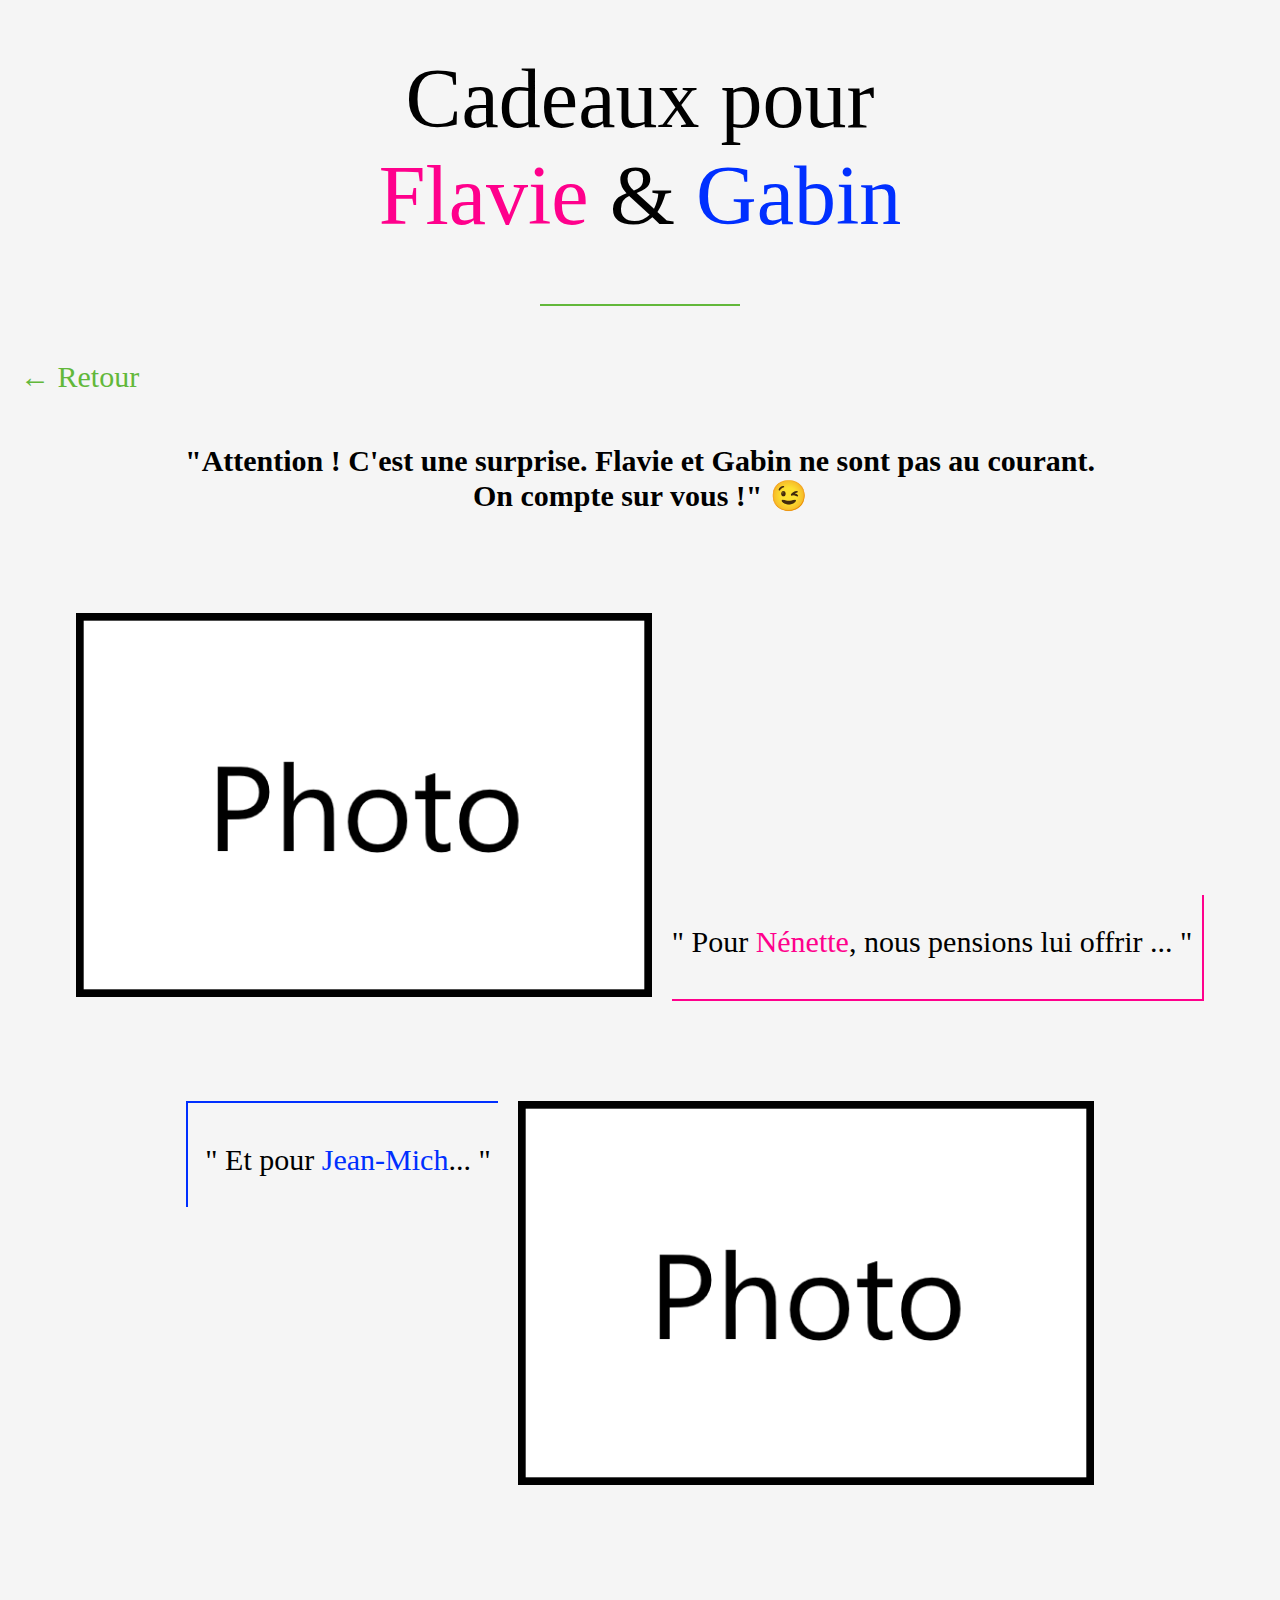
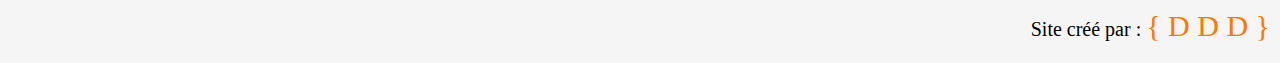
==== page-kdos.html @ 92dceb35 "Add files via upload" ====
<!DOCTYPE html>
<html lang="fr">
<head>
    <meta charset="UTF-8">
    <meta name="viewport" content="width=device-width, initial-scale=1.0">
    <title>Cadeaux pour Flavie & Gabin</title>
    <link rel="stylesheet" href="style.css">
</head>

<body>
        
    <h1>
        Cadeaux pour<br> <f>Flavie</f> & <g>Gabin</g>
    </h1>

    <div class="separateur"></div>


    <div class="retour">
        <a href="index.html"><b>←</b> Retour</a>
    </div>


    <h3>
        "Attention ! C'est une surprise. Flavie et Gabin ne sont pas au courant.<br>On compte sur vous !" 😉
    </h3>
    
    <div>

        <div class="parent" style="align-items:flex-end;">
            <a>
                <img src="photo-vierge.png"/>
            </a>
        

            <a class="bordure-right-Flavie">
            
                <p>" Pour <f>Nénette</f>, nous pensions lui offrir ... "</p>
            </a>
        </div>
    </div>

    <div>

        <div class="parent" style="align-items:flex-start;">

            <a class="bordure-left-Gabin">
                <p>" Et pour <g>Jean-Mich</g>... "</p>
            </a>

            <a>
                <img src="photo-vierge.png"/>
            </a>
        </div>
    </div>

   
<!-----<La clotûre--------------------------------------------------------------->
    
    <div class="cloture">
        <p>Site créé par : <a class="logo" href = "https://daviddelannoydeveloppement.github.io/DDD/">{ D D D }</a></p>
        
    </div>  
</body>



</html>
---- style.css ----
:root{
    --color1:rgb(98, 184, 58);
    --colorG: rgb(0, 47, 255);
    --colorF: rgb(255, 0, 140);
    font-family: comic, cursive;

}



/*------corps-------*/

body {
    margin:0px;
    background-color: rgb(245, 245, 245);
}




/*-----Les séparateurs ----*/

div.separateur {
    background-color: var(--color1);
    height: 2px;
    width: 200px;
    position: relative;
    display: inline-block;
    text-align: center;
    margin-bottom: 30px;
    margin-top: 30px;
    left: 50%;
    margin-left: -100px;
}

div.separateur-menu {
    background-color: var(--color1);
    height: 2px;
    width: 200px;
    position: relative;
    display: inline-block;
    text-align: center;
    margin-bottom: 30px;
    margin-top: 125px;
    left: 50%;
    margin-left: -100px;
}




/*-----h1 et h2-----*/

h1{
    text-align: center;
    font-size: 84px;
    font-weight: normal;
    color: black;
    margin-top: 50px;
    margin-bottom: 30px;
}

f{
    color:var(--colorF)
}
g{
    color:var(--colorG)
}

h2 {
    text-align: center;
    font-size: 52px;
 }




/*-----Photos baptême----*/

div.image_de_fond{
    text-align: center;
    position: relative;
    margin-top:150px;
    margin-bottom: 50px;
}

img.photo-gauche {
    background-color: gainsboro;
    width: 400px;
    transform: rotate(-15deg);
    margin-right: -15px;
    border-left: 2px solid var(--colorF);
    border-top: 2px solid var(--colorF);
    border-right: 2px solid var(--colorG);
    border-bottom: 2px solid var(--colorG);



}

img.photo-centrale {
    background-color: gainsboro;
    width: 400px;
    border: solid 2px var(--color1)
}

img.photo-droite {
    background-color: gainsboro;
    width: 400px;
    transform: rotate(15deg);
    margin-left: -15px;
    border-left: 2px solid var(--colorF);
    border-top: 2px solid var(--colorF);
    border-right: 2px solid var(--colorG);
    border-bottom: 2px solid var(--colorG);

}



/*----Les menus-----*/




.parent {
    display: flex;
    flex-wrap: wrap;
    flex-direction: row;
    justify-content: center;
    margin: 100px 0;
}

.parent a{
    max-width: 45%;
    min-width: 300px;
    height: 100%;
    margin: 0 10px;

}

img {
    width: 100%;
}

div.parent p {
    font-size:30px;
    text-align: center;
}





/*-----Les bordures-----*/

.bordure-left-Gabin{
    border-left: solid 2px var(--colorG);
    padding-left: 10px;
    padding-top: 10px;
    border-top: solid 2px var(--colorG);
}
.bordure-right-Gabin{
    border-right: solid 2px var(--colorG);
    padding-right: 10px;
    border-bottom: solid 2px var(--colorG);
    padding-bottom: 10px;
}

.bordure-left-Flavie{
    border-left: solid 2px var(--colorF);
    padding-left: 10px;
    padding-top: 10px;
    border-top: solid 2px var(--colorF);

}
.bordure-right-Flavie{
    border-right: solid 2px var(--colorF);
    padding-right: 10px;
    border-bottom: solid 2px var(--colorF);
    padding-bottom: 10px;
}

.bordure-left-neutre{
    border-left: solid 2px var(--color1);
    padding-left: 10px;
    padding-top: 10px;
    border-top: solid 2px var(--color1);

}
.bordure-right-neutre{
    border-right: solid 2px var(--color1);
    padding-right: 10px;
    padding-bottom: 10px;
    border-bottom: solid 2px var(--color1);

}


h3 {
    margin-top: 50px;
    margin-left: 50px;
    margin-right: 50px;
    text-align: center;
    font-size: 30px;
}




/*-----CSS cloture-----*/

div.cloture {
    display: flex;
    justify-content: flex-end;
}



div.cloture p {
    font-size: 20px;
    padding-right: 10px;
}

a.logo {
    color : rgb(255, 120, 0);
    font-family: Monotype Corsiva;
    text-decoration: none;
    font-size: 30px;
}





/*-----CSS commun Pages annexes----*/

div.retour a {
    display: inline-block;
    font-size: 30px;
    color: var(--color1);
    text-decoration:none ;
    margin-top: 20px;
    margin-left: 20px;
}




/*-----Photos page photos----*/

div.photo {
    display: flex;
    flex-wrap: wrap;
    flex-direction: row;
    justify-content: center;

}

div.photo img {
    background-color: gainsboro;
    max-width: 50%;
    margin:10px 10px;

}



/*-§§§§§§-CSS Responsive Design-§§§§§§-*/

@media only screen and (max-width: 767px) {
    



/*-----Les séparateurs ----*/


    div.separateur-menu {
        background-color: var(--color1);
        height: 2px;
        width: 200px;
        position: relative;
        display: inline-block;
        text-align: center;
        margin-bottom: 30px;
        margin-top: 25px;
        left: 50%;
        margin-left: -100px;
    }




    /*-----h1 et h2 responsive design -----*/

    h1 {
        font-size: 42px;
        margin-top: 20px;

    }
    
    h2{
        font-size: 30px;
    }
    



    /*-----Photos baptême responsive design----*/

    div.image_de_fond{
        text-align: center;
        position: relative;
        margin-top:30px;
        margin-bottom: 50px;
    }


    img.photo-gauche {
        width: 280px;
        margin-right: 0px;
    }

    img.photo-centrale {
        width: 280px;
    }

    img.photo-droite {
        width: 280px;
        margin-left: 0px;

    }




/*----Les menus responsive design-----*/


    .parent {
        display: flex;
        flex-wrap: wrap;
        flex-direction: row;
        justify-content: center;
        margin: 50px 0;
    }

    .parent a{
        max-width: 45%;
        min-width: 300px;
        height: 100%;
        margin: 0 10px;

    }

    img {
        width: 100%;
    }

    div.parent p {
        font-family: Arial, Helvetica, sans-serif;
        font-size:20px;
        text-align: center;
    }

    div.photo img {
        max-width: 75%;
        margin:10px 10px;

        
    }


    /*-----CSS commun Pages annexes responsive----*/

    div.retour a {
        display: inline-block;
        font-size: 20px;
        color: var(--color1);
        text-decoration:none ;
        margin-top: 0;
        margin-left: 20px;
    }


    /*----H3 page Kdo----*/

    h3 {
        margin-top: 50px;
        margin-left: 50px;
        margin-right: 50px;
        text-align: center;
        font-size: 24px;
    }



    .bordure-left-neutre{
        padding-left: 2px;
    }

    .bordure-right-neutre{
        padding-right: 2px;
    }

    .bordure-left-Flavie{
        padding-left: 2px;
    }

    .bordure-right-Flavie{
        padding-right: 2px;
    }

    .bordure-left-Gabin{
        padding-left: 2px;
    }

    .bordure-right-Gabin{
        padding-right: 2px;
    }



    /*-----Cloture responsive design-----*/

    div.cloture {
        display: flex;
        justify-content: flex-end;
    }



    div.cloture p {
        font-size: 16px;
        padding-right: 10px;
    }

    a.logo {
        color : rgb(255, 120, 0);
        font-family: Monotype Corsiva;
        text-decoration: none;
        font-size: 20px;
    }

}
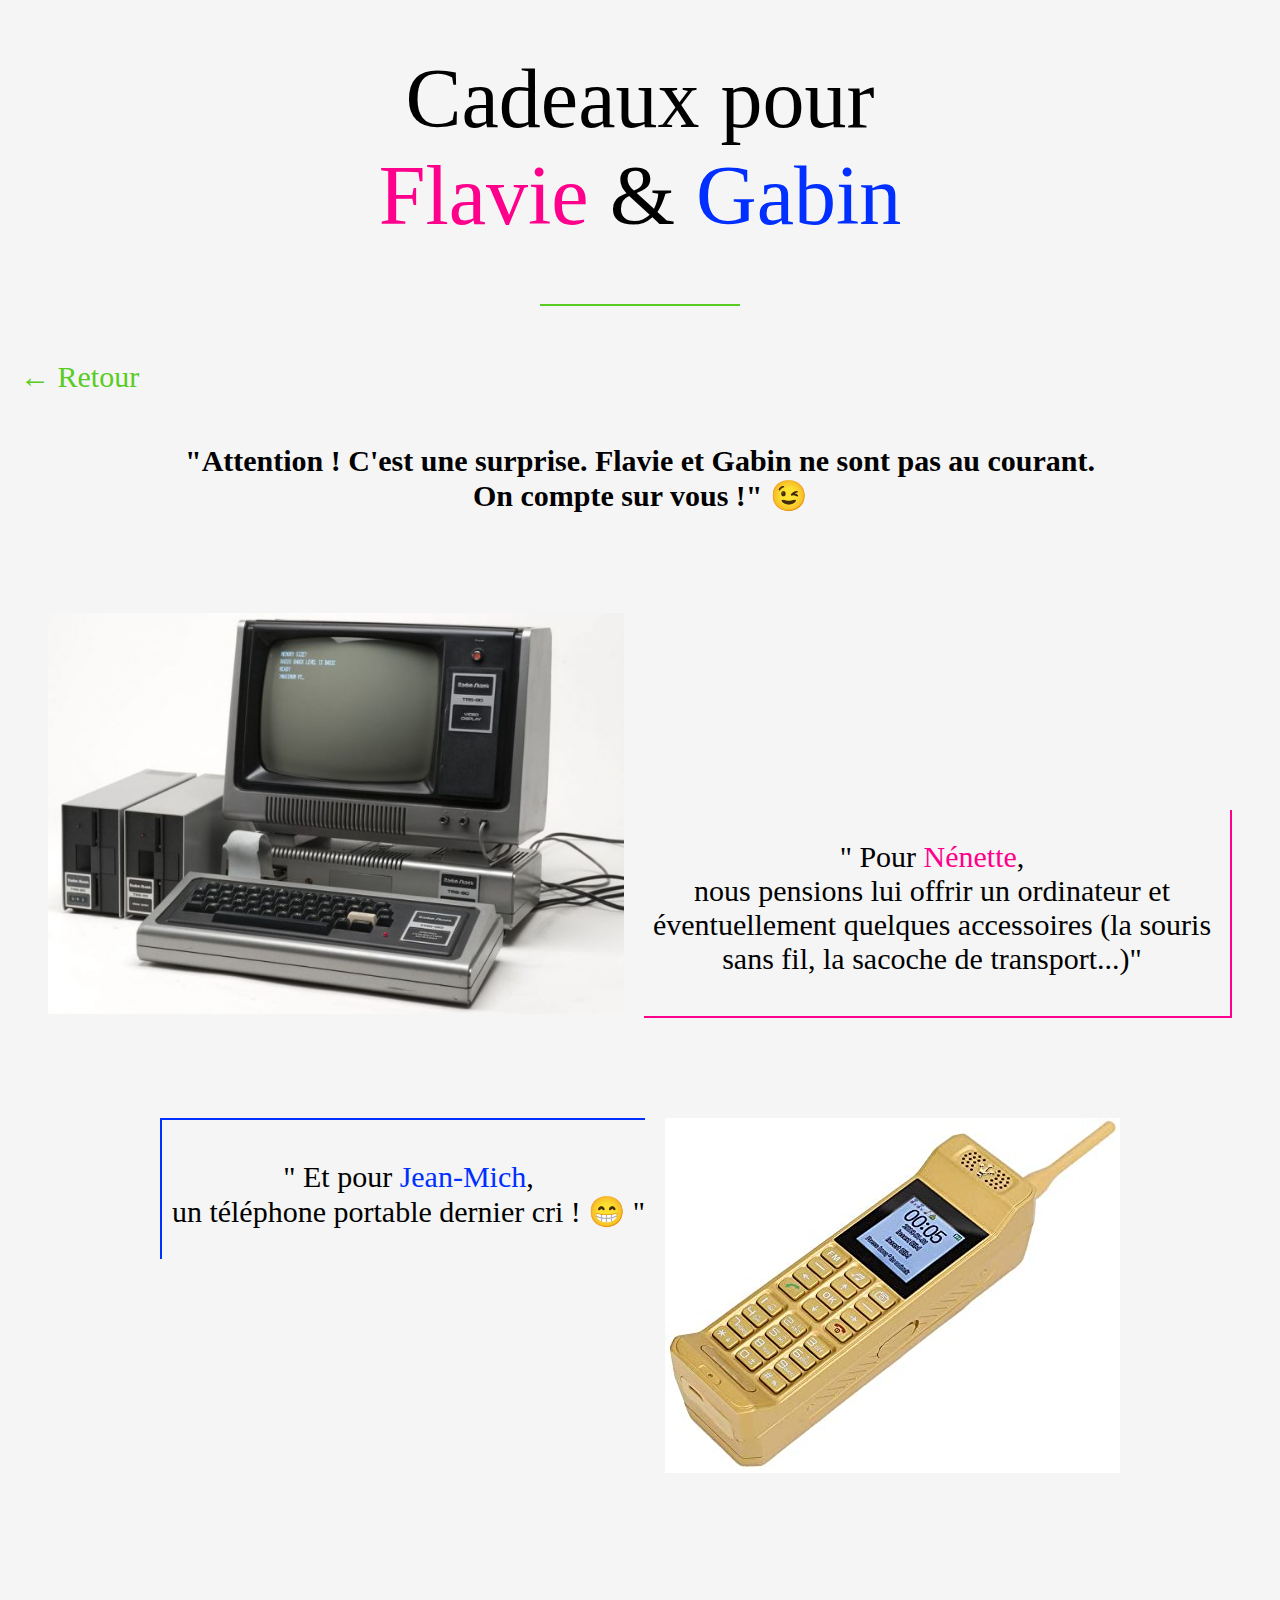
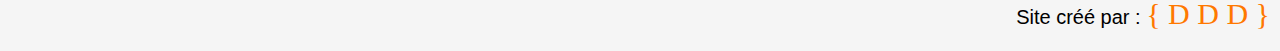
==== commit af76f358: "Add files via upload" ====
--- a/page-kdos.html
+++ b/page-kdos.html
@@ -29,13 +29,13 @@
 
         <div class="parent" style="align-items:flex-end;">
             <a>
-                <img src="photo-vierge.png"/>
+                <img src="vieil-ordi.jpg"/>
             </a>
         
 
             <a class="bordure-right-Flavie">
             
-                <p>" Pour <f>Nénette</f>, nous pensions lui offrir ... "</p>
+                <p>" Pour <f>Nénette</f>,<br>nous pensions lui offrir un ordinateur et éventuellement quelques accessoires (la souris sans fil, la sacoche de transport...)"</p>
             </a>
         </div>
     </div>
@@ -45,11 +45,11 @@
         <div class="parent" style="align-items:flex-start;">
 
             <a class="bordure-left-Gabin">
-                <p>" Et pour <g>Jean-Mich</g>... "</p>
+                <p>" Et pour <g>Jean-Mich</g>, <br>un téléphone portable dernier cri ! 😁 "</p>
             </a>
 
             <a>
-                <img src="photo-vierge.png"/>
+                <img src="vieux-tel.jpg"/>
             </a>
         </div>
     </div>
--- a/style.css
+++ b/style.css
@@ -1,5 +1,5 @@
 :root{
-    --color1:rgb(98, 184, 58);
+    --color1:rgb(89, 204, 36);
     --colorG: rgb(0, 47, 255);
     --colorF: rgb(255, 0, 140);
     font-family: comic, cursive;
@@ -93,9 +93,6 @@
     border-top: 2px solid var(--colorF);
     border-right: 2px solid var(--colorG);
     border-bottom: 2px solid var(--colorG);
-
-
-
 }
 
 img.photo-centrale {
@@ -113,7 +110,6 @@
     border-top: 2px solid var(--colorF);
     border-right: 2px solid var(--colorG);
     border-bottom: 2px solid var(--colorG);
-
 }
 
 
@@ -143,6 +139,8 @@
     width: 100%;
 }
 
+
+
 div.parent p {
     font-size:30px;
     text-align: center;
@@ -220,6 +218,7 @@
 div.cloture p {
     font-size: 20px;
     padding-right: 10px;
+    font-family: Arial, Helvetica, sans-serif;
 }
 
 a.logo {
@@ -229,7 +228,9 @@
     font-size: 30px;
 }
 
-
+a.logo:hover {
+    border: solid 2px rgb(255, 255, 255);
+}
 
 
 
@@ -264,11 +265,15 @@
 
 }
 
+.video {
+    max-width: 600px;
+}
+
 
 
 /*-§§§§§§-CSS Responsive Design-§§§§§§-*/
 
-@media only screen and (max-width: 767px) {
+@media only screen and (max-width: 768px) {
     
 
 
@@ -420,7 +425,9 @@
         padding-right: 2px;
     }
 
-
+    .video {
+        max-width: 300px;
+    }
 
     /*-----Cloture responsive design-----*/
 
@@ -432,7 +439,7 @@
 
 
     div.cloture p {
-        font-size: 16px;
+        font-size: 14px;
         padding-right: 10px;
     }
 
@@ -443,4 +450,6 @@
         font-size: 20px;
     }
 
+
+
 }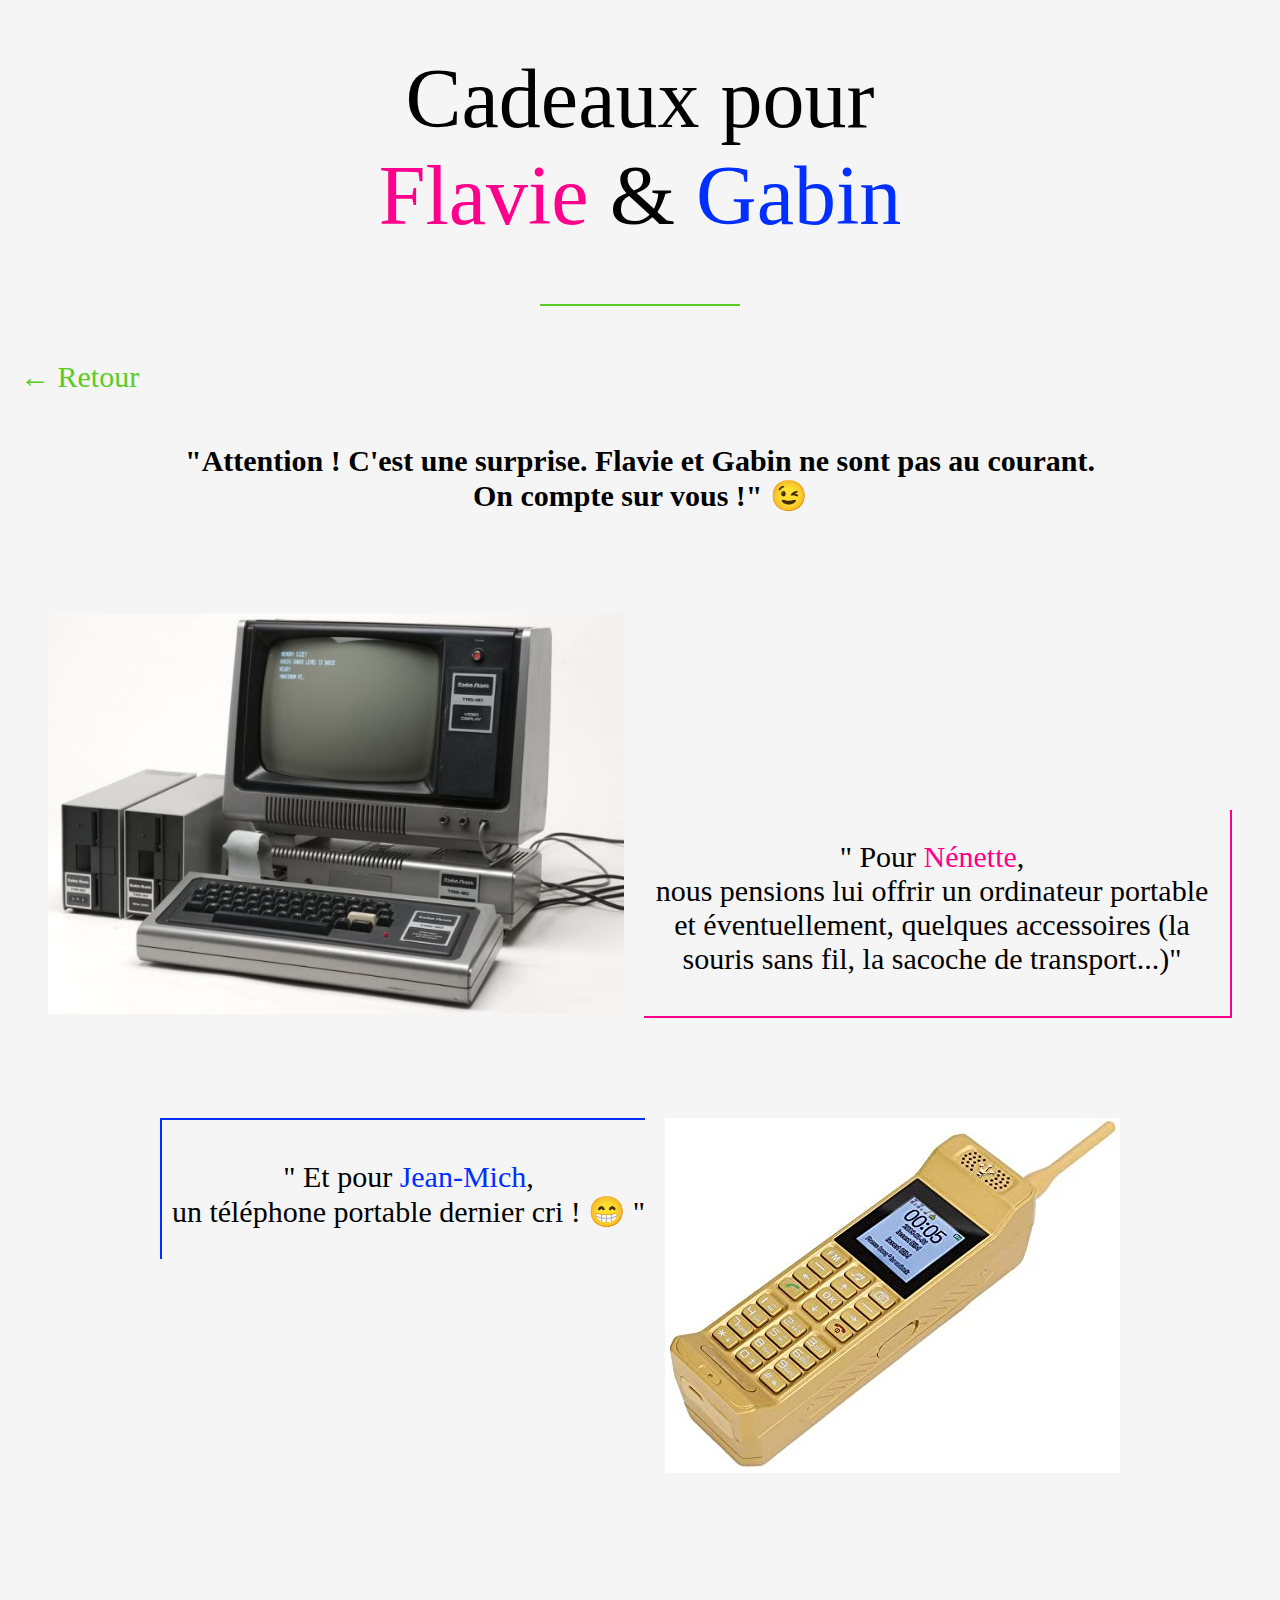
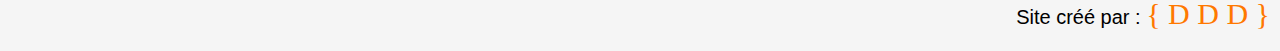
==== commit 2ba79aef: "Add files via upload" ====
--- a/page-kdos.html
+++ b/page-kdos.html
@@ -35,7 +35,7 @@
 
             <a class="bordure-right-Flavie">
             
-                <p>" Pour <f>Nénette</f>,<br>nous pensions lui offrir un ordinateur et éventuellement quelques accessoires (la souris sans fil, la sacoche de transport...)"</p>
+                <p>" Pour <f>Nénette</f>,<br>nous pensions lui offrir un ordinateur portable et éventuellement, quelques accessoires (la souris sans fil, la sacoche de transport...)"</p>
             </a>
         </div>
     </div>
